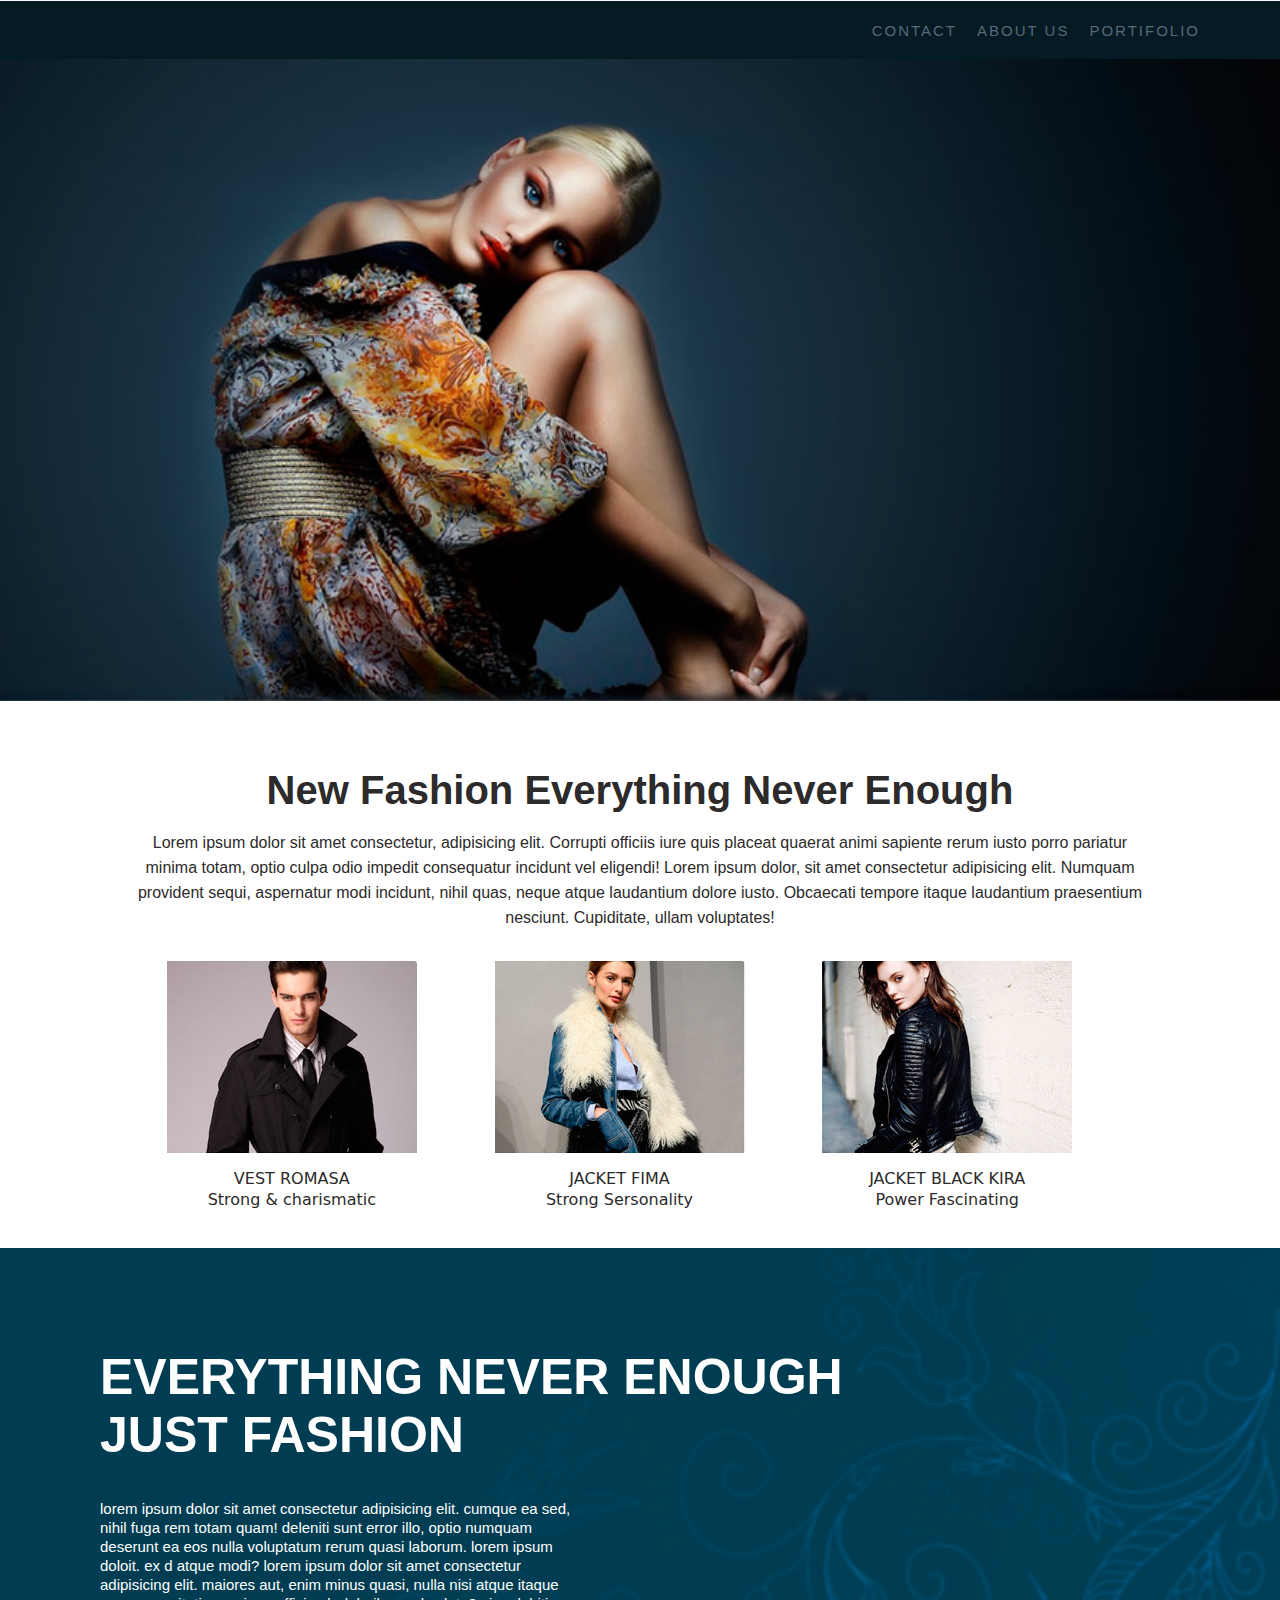
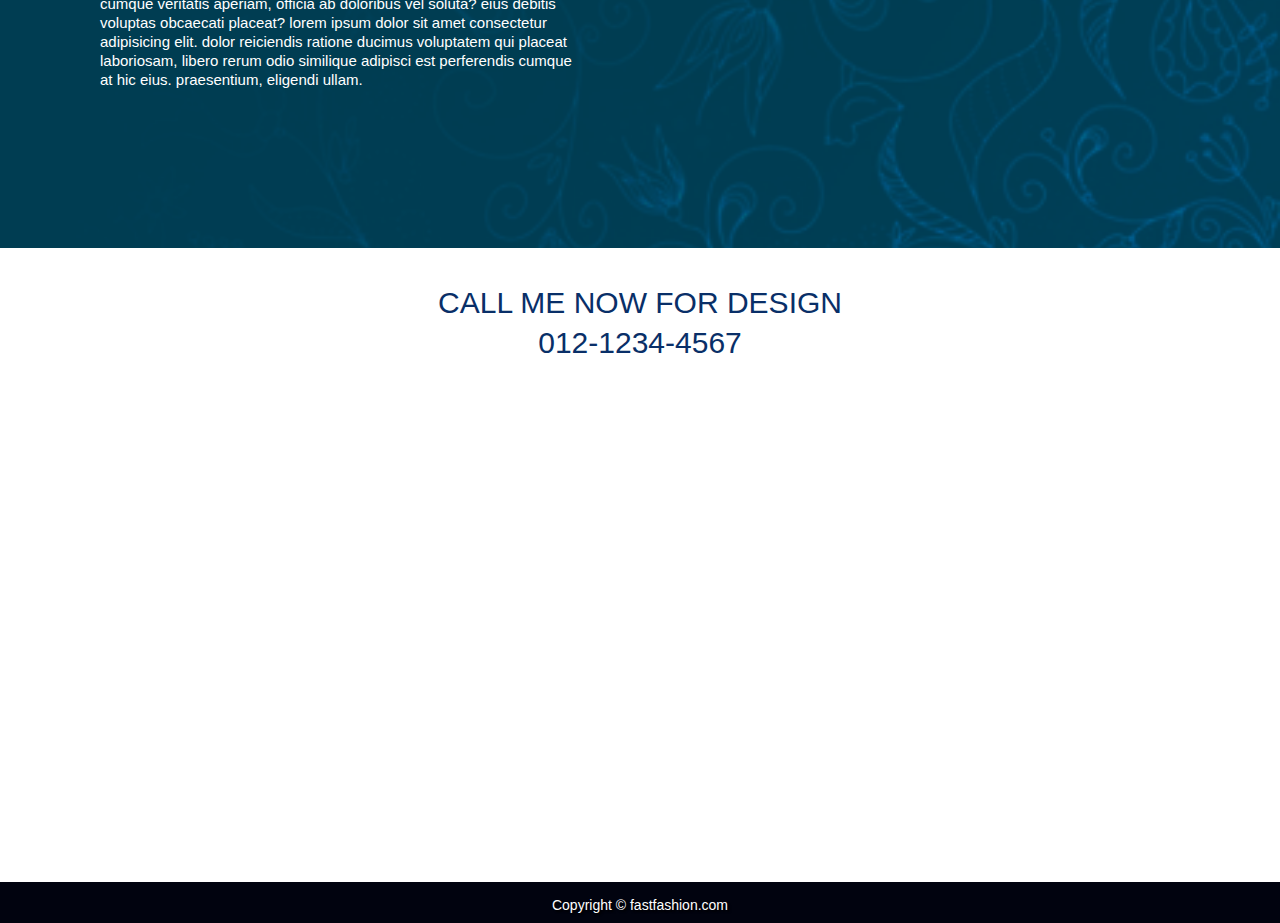
==== Projeto Fashion/index.html @ 1db91d7e "new project and adjustments" ====
<!DOCTYPE html>
<html lang="pt-br">

<head>
    <meta charset="UTF-8">
    <meta http-equiv="X-UA-Compatible" content="IE=edge">
    <meta name="viewport" content="width=device-width, initial-scale=1.0">
    <link rel="stylesheet" href="css/Style.css">
    <title>Fashion</title>
</head>

<body>
    <div class="principal">
        <header class="hero">
            <div class="hero-content">
                <nav>
                    <ul>
                        <li> <a href="#"></a>Portifolio</li>
                        <li><a href="#"></a>About us</li>
                        <li><a href="#"></a>Contact</li>
                    </ul>
                </nav>
            </div>
        </header>

        <main>
            <section class="content-section">
                <article>
                    <h1>New Fashion Everything Never Enough</h1>
                    <p>Lorem ipsum dolor sit amet consectetur, adipisicing elit. Corrupti officiis iure quis placeat quaerat animi sapiente rerum iusto porro pariatur minima totam, optio culpa odio impedit consequatur incidunt vel eligendi! Lorem ipsum dolor, sit amet consectetur adipisicing elit. Numquam provident sequi, aspernatur modi incidunt, nihil quas, neque atque laudantium dolore iusto. Obcaecati tempore itaque laudantium praesentium nesciunt. Cupiditate, ullam voluptates!</p>
            
                </article>
            </section>
            <section  class="content-section">
                <div class="card">
                    <img src="imagens/modelo1.jpg" alt="">
                    <p class="paragrafo">Vest Romasa </p>
                    <p>Strong & charismatic</p>
                </div>
                <div class="card">
                    <img src="imagens/modelo2.jpg" alt="">
                    <p class="paragrafo">Jacket Fima</p>
                    <p>Strong Sersonality
                    </p>
                </div>
                <div class="card">
                    <img src="imagens/modelo3.jpg" alt="">
                    <p class="paragrafo" >Jacket Black Kira </p>
                    <p>Power Fascinating</p>
                </div>
            </section>
        </main>
            <section class="content-article">
                <article>
                    <div>
                        <h1>Everything Never Enough</h1>
                        <h1>Just Fashion</h1>
                        <p>Lorem ipsum dolor sit amet consectetur adipisicing elit. Cumque ea sed, nihil fuga rem totam quam! Deleniti sunt error illo, optio numquam deserunt ea eos nulla voluptatum rerum quasi laborum. Lorem ipsum doloit. Ex d atque modi? Lorem ipsum dolor sit amet consectetur adipisicing elit. Maiores aut, enim minus quasi, nulla nisi atque itaque cumque veritatis aperiam, officia ab doloribus vel soluta? Eius debitis voluptas obcaecati placeat? Lorem ipsum dolor sit amet consectetur adipisicing elit. Dolor reiciendis ratione ducimus voluptatem qui placeat laboriosam, libero rerum odio similique adipisci est perferendis cumque at hic eius. Praesentium, eligendi ullam.</p>

                    </div>
                </article>
            </section>

            <section id="call-section">
                <div>
                    <p>Call me now for design</p>
                    <p>012-1234-4567</p>
                </div>
            </section>

            <div class="maps">
                <iframe src="https://www.google.com/maps/embed?pb=!1m18!1m12!1m3!1d12341926.12211942!2d3.7128617720273254!3d40.955951876389975!2m3!1f0!2f0!3f0!3m2!1i1024!2i768!4f13.1!3m3!1m2!1s0x12d4fe82448dd203%3A0xe22cf55c24635e6f!2zSXTDoWxpYQ!5e0!3m2!1spt-BR!2sbr!4v1673728493182!5m2!1spt-BR!2sbr" width="600" height="450" style="border:0;" allowfullscreen="" loading="lazy" referrerpolicy="no-referrer-when-downgrade"></iframe>
            </div>

            <footer class="rodape">
                <p>Copyright © fastfashion.com</p>
            </footer>
        
    </div>
</body>

</html>
---- Projeto Fashion/css/Style.css ----
body{
    font-family:'Lucida Sans', 'Lucida Sans Regular', 'Lucida Grande', 'Lucida Sans Unicode', Geneva, Verdana, sans-serif;
    margin: 0;
}
main{
    width: 80%;
    margin: auto;
}

.hero{
    background-image: url(../imagens/topo.jpg);
    border-top: 1px solid rgba(0, 0, 255, 0);
    background-repeat: no-repeat;
    background-size: cover;
    background-position: center left;
    height: 700px;
    margin-bottom: 50px;
}
.hero-content{
    border-top: 1px solid rgba(14, 14, 73, 0.295);
    background-color: rgb(5, 27, 36);
    padding: 20px;
    overflow: auto;
    
}

.hero li{
    float: right;
    list-style: none;
    margin: 0px 10px;
    color: rgba(123, 144, 161, 0.692);
    font-family:Helvetica, sans-serif;
    text-transform: uppercase;
    letter-spacing: 2px;
    font-size: 15px;
    
}
.hero ul{
    margin:0 50px 0 0;

}
 .content-section{
    font-family:'Gill Sans', 'Gill Sans MT', Calibri, 'Trebuchet MS', sans-serif;
    text-align:center;
    overflow: auto;
    line-height:25px;   
}
.content-section h1{
    font-size: 40px;
    color: rgb(44, 42, 42);
}
.content-section p{
    color: rgb(44, 42, 42);
}

.card{
    float: left;
    box-sizing: border-box;
    width: 32%;
    float: left;
    margin-top: 15px;
     
}
.paragrafo{
    text-transform: uppercase;
    font-family:'Trebuchet MS', 'Lucida Sans Unicode', 'Lucida Grande', 'Lucida Sans', Arial, sans-serif;
}
.card p{
    font-family: system-ui, -apple-system, BlinkMacSystemFont, 'Segoe UI', Roboto, Oxygen, Ubuntu, Cantarell, 'Open Sans', 'Helvetica Neue', sans-serif;
    line-height:5px;
}
.content-article{
    background-image: url(../imagens/bg_detalhe.png);
    background-repeat: no-repeat;
    background-size: cover;
    background-position: center left;
    height: 600px;
    margin-bottom: 50px;

}
.content-article article div {
    text-align: left;
    text-transform: uppercase;
    color: rgb(255, 255, 255);
    margin-top: 30px;
    padding: 100px 0 0 100px;
     
}
.content-article h1{
    font-size: 50px;
    margin: 0 0 0 0;
    
}
.content-article p{
    font-family:sans-serif;
    font-size: 15px;
    text-transform: lowercase;
    margin-right: 60%;
    padding-top: 20px;
    line-height:19px;
}

#call-section {
    color: rgb(9, 47, 104);
    text-transform: uppercase;
    font-family:'Franklin Gothic Medium', 'Arial Narrow', Arial, sans-serif;
    text-align: center;
    font-size: 30px;
    line-height:10px;
}
.maps{
    margin-bottom: 50px;
    height: auto;
    width: 100%;
}
.rodape {
    color: rgb(255, 255, 255);
    font-size: 14px;
    text-align: center;
    text-shadow: 2px 2px 2px black;
    background:rgb(1, 3, 15);
    padding-top: 1px;
    height: 40px;
   
}
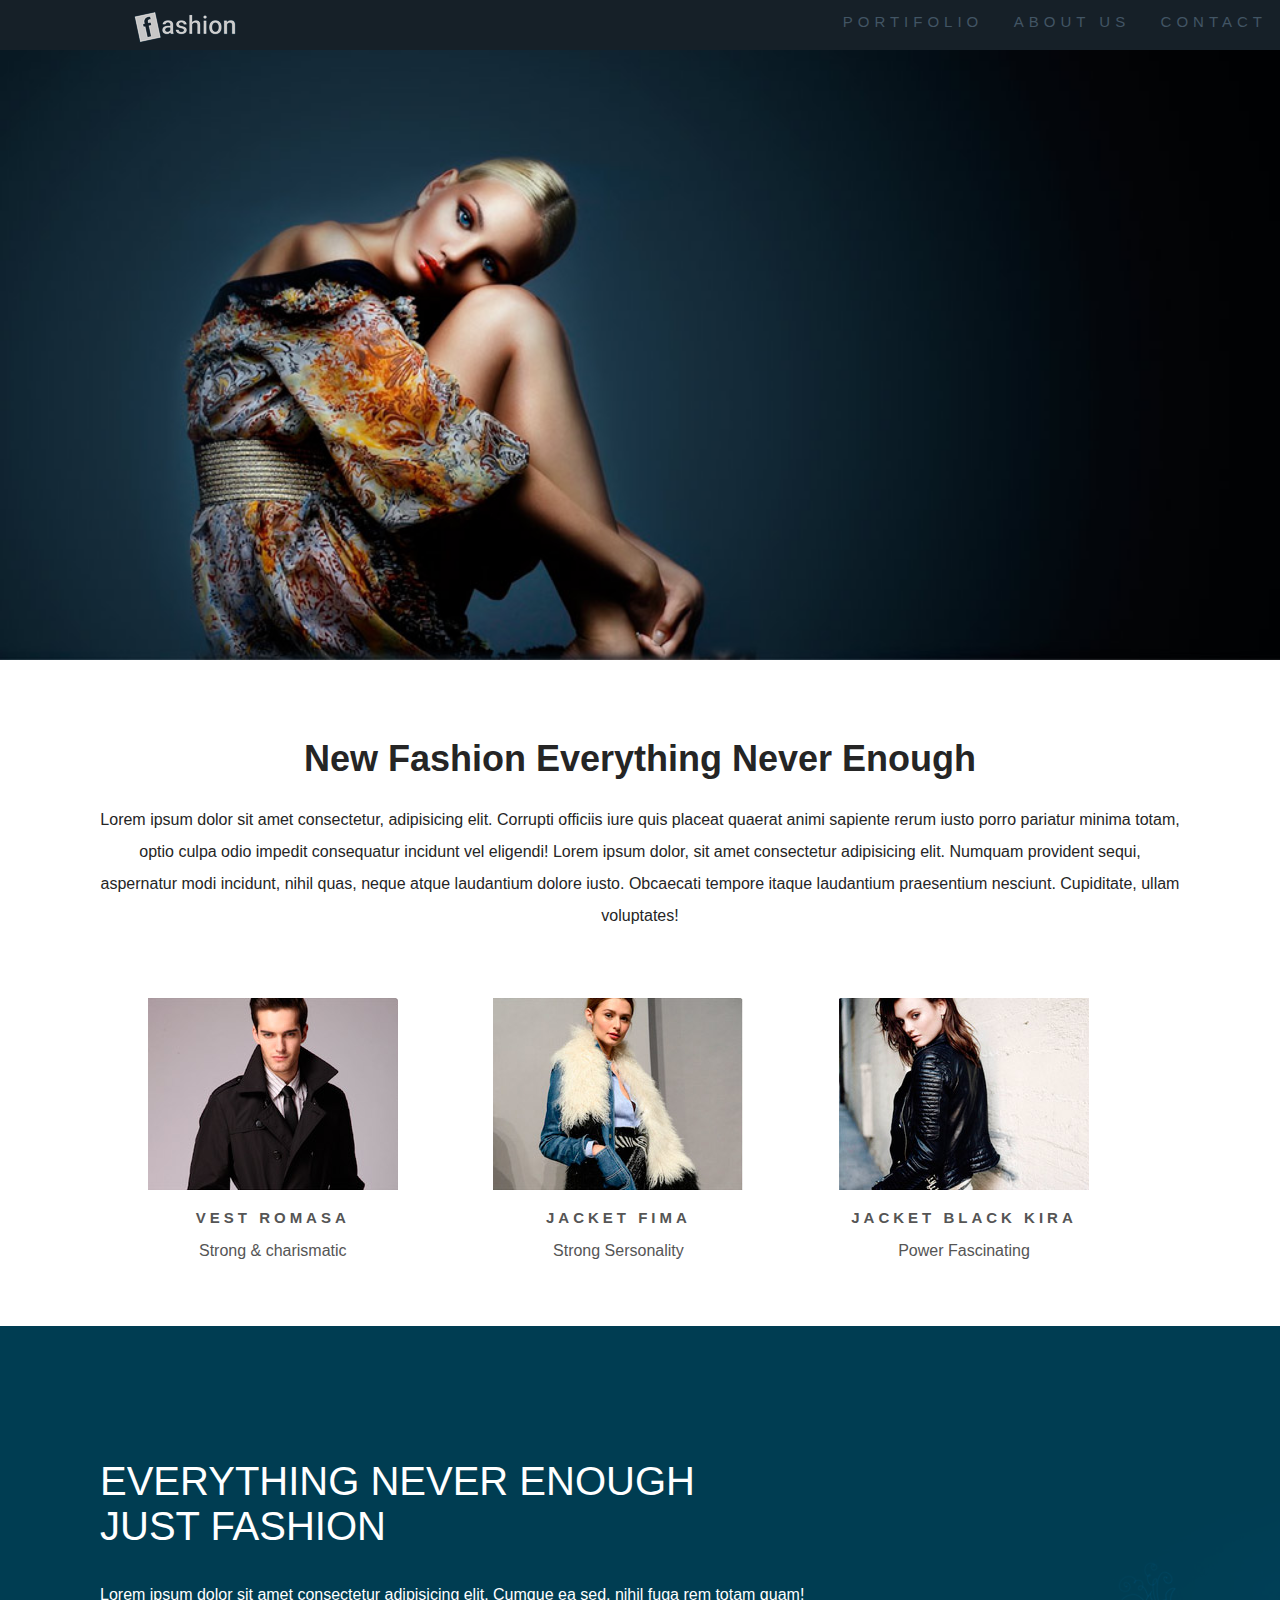
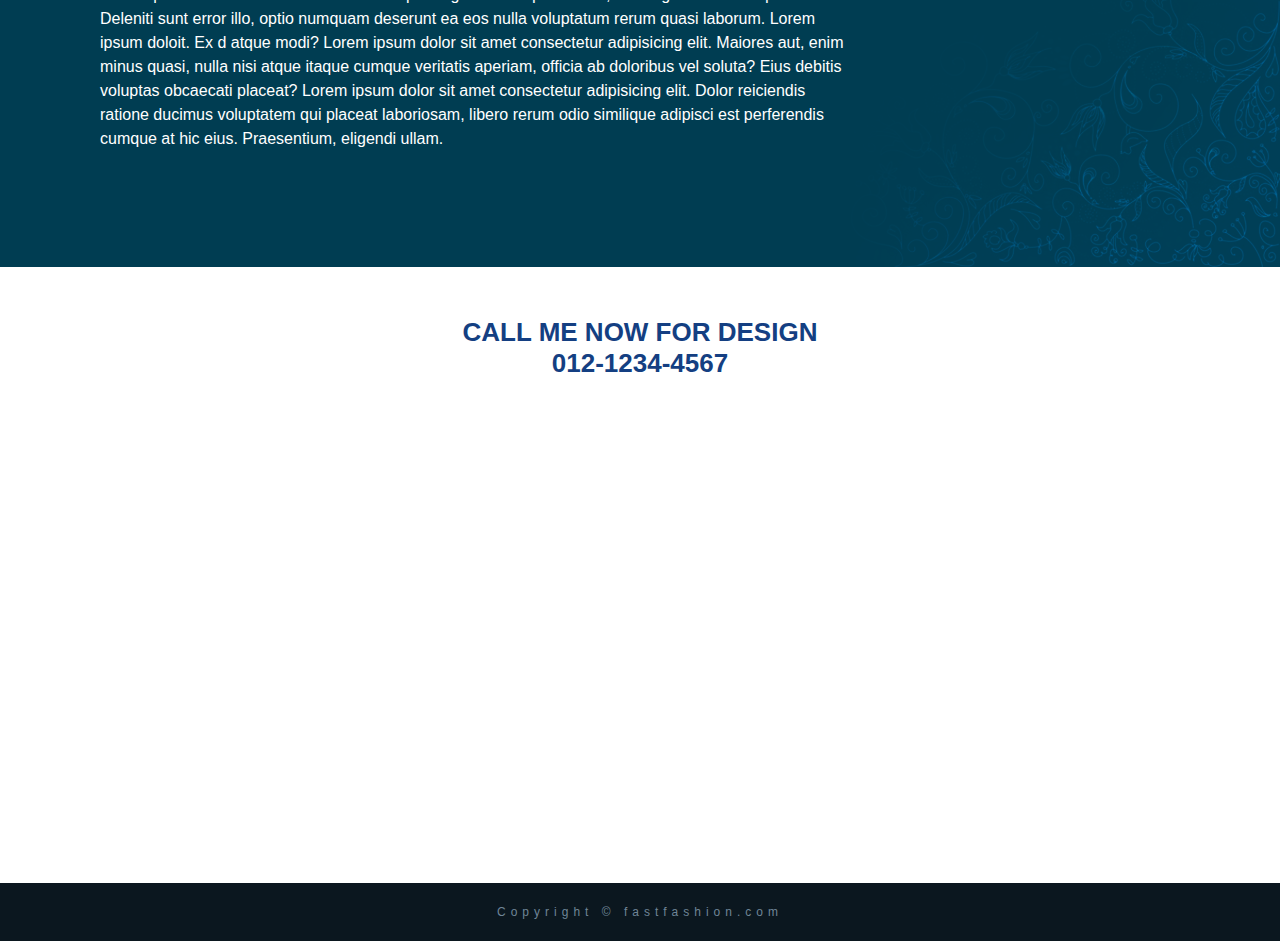
==== commit 07825cad: "melhorando a estrutura do projeto" ====
--- a/Projeto Fashion/index.html
+++ b/Projeto Fashion/index.html
@@ -10,72 +10,79 @@
 </head>
 
 <body>
-    <div class="principal">
-        <header class="hero">
-            <div class="hero-content">
-                <nav>
-                    <ul>
-                        <li> <a href="#"></a>Portifolio</li>
-                        <li><a href="#"></a>About us</li>
-                        <li><a href="#"></a>Contact</li>
-                    </ul>
-                </nav>
-            </div>
+    <div id="principal">
+
+        <header class="header-topo">
+            <img class="logotipo" src="imagens/logo.png" alt="">
+            <nav class="header-nav">
+                <ul>
+                    <li><a href="#">Portifolio</a></li>
+                    <li><a href="#">About us</a></li>
+                    <li><a href="#">Contact</a></li>
+                </ul>
+            </nav>
         </header>
+        <img src="imagens/topo.jpg" alt="" width="100%">
 
-        <main>
-            <section class="content-section">
-                <article>
-                    <h1>New Fashion Everything Never Enough</h1>
-                    <p>Lorem ipsum dolor sit amet consectetur, adipisicing elit. Corrupti officiis iure quis placeat quaerat animi sapiente rerum iusto porro pariatur minima totam, optio culpa odio impedit consequatur incidunt vel eligendi! Lorem ipsum dolor, sit amet consectetur adipisicing elit. Numquam provident sequi, aspernatur modi incidunt, nihil quas, neque atque laudantium dolore iusto. Obcaecati tempore itaque laudantium praesentium nesciunt. Cupiditate, ullam voluptates!</p>
-            
-                </article>
-            </section>
-            <section  class="content-section">
-                <div class="card">
-                    <img src="imagens/modelo1.jpg" alt="">
-                    <p class="paragrafo">Vest Romasa </p>
-                    <p>Strong & charismatic</p>
-                </div>
-                <div class="card">
-                    <img src="imagens/modelo2.jpg" alt="">
-                    <p class="paragrafo">Jacket Fima</p>
-                    <p>Strong Sersonality
-                    </p>
-                </div>
-                <div class="card">
-                    <img src="imagens/modelo3.jpg" alt="">
-                    <p class="paragrafo" >Jacket Black Kira </p>
-                    <p>Power Fascinating</p>
-                </div>
-            </section>
-        </main>
-            <section class="content-article">
-                <article>
-                    <div>
-                        <h1>Everything Never Enough</h1>
-                        <h1>Just Fashion</h1>
-                        <p>Lorem ipsum dolor sit amet consectetur adipisicing elit. Cumque ea sed, nihil fuga rem totam quam! Deleniti sunt error illo, optio numquam deserunt ea eos nulla voluptatum rerum quasi laborum. Lorem ipsum doloit. Ex d atque modi? Lorem ipsum dolor sit amet consectetur adipisicing elit. Maiores aut, enim minus quasi, nulla nisi atque itaque cumque veritatis aperiam, officia ab doloribus vel soluta? Eius debitis voluptas obcaecati placeat? Lorem ipsum dolor sit amet consectetur adipisicing elit. Dolor reiciendis ratione ducimus voluptatem qui placeat laboriosam, libero rerum odio similique adipisci est perferendis cumque at hic eius. Praesentium, eligendi ullam.</p>
+        <article class="portifolio">
+            <h1>New Fashion Everything Never Enough</h1>
+            <p>Lorem ipsum dolor sit amet consectetur, adipisicing elit. Corrupti officiis iure quis placeat quaerat
+                animi sapiente rerum iusto porro pariatur minima totam, optio culpa odio impedit consequatur incidunt
+                vel eligendi! Lorem ipsum dolor, sit amet consectetur adipisicing elit. Numquam provident sequi,
+                aspernatur modi incidunt, nihil quas, neque atque laudantium dolore iusto. Obcaecati tempore itaque
+                laudantium praesentium nesciunt. Cupiditate, ullam voluptates!</p>
+        </article>
 
-                    </div>
-                </article>
-            </section>
+        <section class="gallery">
+            <article class="gallery-card">
+                <img src="imagens/modelo1.jpg" alt="">
+                <p class="gallery-title">Vest Romasa </p>
+                <p class="gallery-text">Strong & charismatic</p>
+            </article>
+            <article class="gallery-card">
+                <img src="imagens/modelo2.jpg" alt="">
+                <p class="gallery-title">Jacket Fima</p>
+                <p class="gallery-text">Strong Sersonality</p>
+            </article>
+            <article class="gallery-card">
+                <img src="imagens/modelo3.jpg" alt="">
+                <p class="gallery-title">Jacket Black Kira </p>
+                <p class="gallery-text">Power Fascinating</p>
+            </article>
+        </section>
 
-            <section id="call-section">
-                <div>
-                    <p>Call me now for design</p>
-                    <p>012-1234-4567</p>
-                </div>
-            </section>
 
-            <div class="maps">
-                <iframe src="https://www.google.com/maps/embed?pb=!1m18!1m12!1m3!1d12341926.12211942!2d3.7128617720273254!3d40.955951876389975!2m3!1f0!2f0!3f0!3m2!1i1024!2i768!4f13.1!3m3!1m2!1s0x12d4fe82448dd203%3A0xe22cf55c24635e6f!2zSXTDoWxpYQ!5e0!3m2!1spt-BR!2sbr!4v1673728493182!5m2!1spt-BR!2sbr" width="600" height="450" style="border:0;" allowfullscreen="" loading="lazy" referrerpolicy="no-referrer-when-downgrade"></iframe>
-            </div>
 
-            <footer class="rodape">
-                <p>Copyright © fastfashion.com</p>
-            </footer>
-        
+        <article class="about">
+            <h2>Everything Never Enough <br> Just Fashion</h2>
+            <p>Lorem ipsum dolor sit amet consectetur adipisicing elit. Cumque ea sed, nihil fuga rem totam quam!
+                Deleniti sunt error illo, optio numquam deserunt ea eos nulla voluptatum rerum quasi laborum. Lorem
+                ipsum doloit. Ex d atque modi? Lorem ipsum dolor sit amet consectetur adipisicing elit. Maiores aut,
+                enim minus quasi, nulla nisi atque itaque cumque veritatis aperiam, officia ab doloribus vel soluta?
+                Eius debitis voluptas obcaecati placeat? Lorem ipsum dolor sit amet consectetur adipisicing elit. Dolor
+                reiciendis ratione ducimus voluptatem qui placeat laboriosam, libero rerum odio similique adipisci est
+                perferendis cumque at hic eius. Praesentium, eligendi ullam.</p>
+        </article>
+
+        <div id="call-section">
+            <address>
+                Call me now for design<br>
+                012-1234-4567
+            </address>
+        </div>
+
+
+        <div class="maps">
+            <iframe
+                src="https://www.google.com/maps/embed?pb=!1m18!1m12!1m3!1d12341926.12211942!2d3.7128617720273254!3d40.955951876389975!2m3!1f0!2f0!3f0!3m2!1i1024!2i768!4f13.1!3m3!1m2!1s0x12d4fe82448dd203%3A0xe22cf55c24635e6f!2zSXTDoWxpYQ!5e0!3m2!1spt-BR!2sbr!4v1673728493182!5m2!1spt-BR!2sbr"
+                width="100%" height="450" style="border:0;" allowfullscreen="" loading="lazy"
+                referrerpolicy="no-referrer-when-downgrade"></iframe>
+        </div>
+
+        <footer class="rodape">
+            <p>Copyright © fastfashion.com</p>
+        </footer>
+
     </div>
 </body>
 
--- a/Projeto Fashion/css/Style.css
+++ b/Projeto Fashion/css/Style.css
@@ -1,125 +1,127 @@
-body{
-    font-family:'Lucida Sans', 'Lucida Sans Regular', 'Lucida Grande', 'Lucida Sans Unicode', Geneva, Verdana, sans-serif;
+body {
+    font-family: tahoma, arial, sans-serif;
     margin: 0;
+    padding: 0;
 }
-main{
-    width: 80%;
+
+#principal {
+    width: auto;
     margin: auto;
 }
 
-.hero{
-    background-image: url(../imagens/topo.jpg);
-    border-top: 1px solid rgba(0, 0, 255, 0);
-    background-repeat: no-repeat;
-    background-size: cover;
-    background-position: center left;
-    height: 700px;
-    margin-bottom: 50px;
-}
-.hero-content{
-    border-top: 1px solid rgba(14, 14, 73, 0.295);
-    background-color: rgb(5, 27, 36);
-    padding: 20px;
-    overflow: auto;
-    
+.header-topo {
+    height: 50px;
+    background: #162028;
+    position: relative;
 }
 
-.hero li{
-    float: right;
+.logotipo {
+    margin: 10px 0 0 130px;
+}
+
+.header-nav {
+    position: absolute;
+    top: 0;
+    right: 0;
+    height: 100%;
+}
+
+.header-nav ul {
+    margin: 0;
+    padding: 0;
+}
+
+.header-nav li {
     list-style: none;
-    margin: 0px 10px;
-    color: rgba(123, 144, 161, 0.692);
-    font-family:Helvetica, sans-serif;
+    display: inline-block;
+    padding: 10px;
+    padding: 13px;
+}
+
+.header-nav a {
+    color: #425564;
+    text-decoration: none;
     text-transform: uppercase;
-    letter-spacing: 2px;
     font-size: 15px;
-    
-}
-.hero ul{
-    margin:0 50px 0 0;
+    letter-spacing: 5px;
 
 }
- .content-section{
-    font-family:'Gill Sans', 'Gill Sans MT', Calibri, 'Trebuchet MS', sans-serif;
-    text-align:center;
-    overflow: auto;
-    line-height:25px;   
-}
-.content-section h1{
-    font-size: 40px;
-    color: rgb(44, 42, 42);
-}
-.content-section p{
-    color: rgb(44, 42, 42);
+
+.portifolio {
+    padding: 50px 100px;
+    text-align: center;
+
 }
 
-.card{
-    float: left;
-    box-sizing: border-box;
+.portifolio h1 {
+    font-size: 36px;
+    color: #252525;
+}
+
+.portifolio p {
+    font-size: 16px;
+    line-height: 2;
+    color: #252525;
+}
+
+.gallery {
+    color: #555;
+    padding: 0 100px 50px 100px;
+    overflow: auto;
+}
+
+.gallery-card {
     width: 32%;
     float: left;
-    margin-top: 15px;
-     
+    text-align: center;
 }
-.paragrafo{
+
+.gallery-title {
     text-transform: uppercase;
-    font-family:'Trebuchet MS', 'Lucida Sans Unicode', 'Lucida Grande', 'Lucida Sans', Arial, sans-serif;
+    letter-spacing: 4px;
+    font-size: 15px;
+    font-weight: bold;
 }
-.card p{
-    font-family: system-ui, -apple-system, BlinkMacSystemFont, 'Segoe UI', Roboto, Oxygen, Ubuntu, Cantarell, 'Open Sans', 'Helvetica Neue', sans-serif;
-    line-height:5px;
-}
-.content-article{
+
+.about {
+    background-color: #003d52;
+    padding: 100px;
+    color: white;
     background-image: url(../imagens/bg_detalhe.png);
     background-repeat: no-repeat;
-    background-size: cover;
-    background-position: center left;
-    height: 600px;
-    margin-bottom: 50px;
+    background-position: right bottom;
+}
 
+.about h2 {
+    text-transform: uppercase;
+    font-size: 40px;
+    font-weight: normal;
 }
-.content-article article div {
-    text-align: left;
-    text-transform: uppercase;
-    color: rgb(255, 255, 255);
-    margin-top: 30px;
-    padding: 100px 0 0 100px;
-     
-}
-.content-article h1{
-    font-size: 50px;
-    margin: 0 0 0 0;
-    
-}
-.content-article p{
-    font-family:sans-serif;
-    font-size: 15px;
-    text-transform: lowercase;
-    margin-right: 60%;
-    padding-top: 20px;
-    line-height:19px;
+
+.about p {
+    line-height: 1.5;
+    width: 70%;
 }
 
 #call-section {
-    color: rgb(9, 47, 104);
+    margin: 50px 0;
+
+}
+
+#call-section address {
+    color: #143f82;
     text-transform: uppercase;
-    font-family:'Franklin Gothic Medium', 'Arial Narrow', Arial, sans-serif;
+    font-size: 26px;
+    font-style: normal;
     text-align: center;
-    font-size: 30px;
-    line-height:10px;
+    font-weight: bold;
 }
-.maps{
-    margin-bottom: 50px;
-    height: auto;
-    width: 100%;
-}
+
 .rodape {
-    color: rgb(255, 255, 255);
-    font-size: 14px;
+    background-color: #0b171f;
+    padding: 10px;
+    font-size: 12px;
+    letter-spacing: 5px;
     text-align: center;
-    text-shadow: 2px 2px 2px black;
-    background:rgb(1, 3, 15);
-    padding-top: 1px;
-    height: 40px;
-   
-}
+    color: #6f8597;
+}